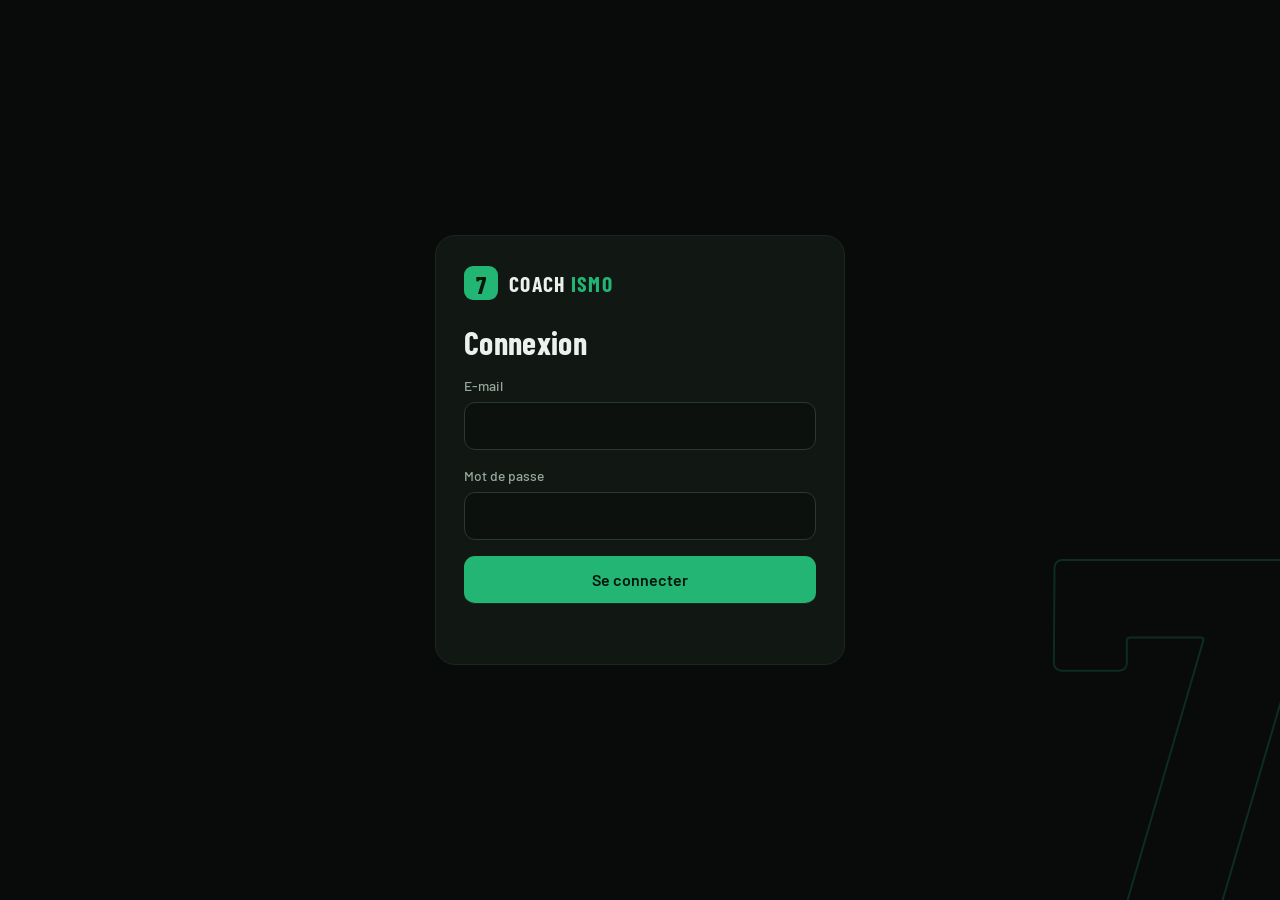
==== index.html @ 7bcb3301 "coach-ismo1C v43" ====
<!doctype html>
<html lang="fr">
<head>
  <meta charset="utf-8">
  <meta name="viewport" content="width=device-width, initial-scale=1, viewport-fit=cover">
  <title>COACH ISMO</title>
  <meta name="theme-color" content="#080b09">
  <link rel="manifest" href="manifest.webmanifest">
  <link rel="icon" href="icon-192.png">
  <link rel="stylesheet" href="style.css">
</head>
<body>
  <section id="login" class="login hidden">
    <div class="login-7" aria-hidden="true">7</div>
    <div class="login-panel">
      <div class="brand"><span class="mark">7</span><span class="word">COACH <b>ISMO</b></span></div>
      <h1>Connexion</h1>
      <form id="loginForm">
        <label for="email">E-mail</label>
        <input id="email" type="email" autocomplete="username" required>
        <label for="password">Mot de passe</label>
        <input id="password" type="password" autocomplete="current-password" required>
        <button type="submit" class="block">Se connecter</button>
        <div id="loginMsg" class="msg" role="alert"></div>
      </form>
    </div>
  </section>

  <div id="shell" class="app hidden">
    <header class="side-top">
      <div class="brand"><span class="mark">7</span><span class="word">COACH <b>ISMO</b></span></div>
      <div class="status">
        <span id="net" class="pill">…</span>
        <span id="syncpill" class="pill" role="button" tabindex="0">…</span>
        <button id="searchbtn" type="button" class="ghost small icononly" aria-label="Rechercher"><span class="ico" data-icon="search"></span></button>
      </div>
    </header>

    <nav id="tabs" class="nav" aria-label="Navigation principale">
      <button type="button" data-tab="accueil" data-view="accueil" class="active"><span class="ico" data-icon="house"></span><span class="lbl">Accueil</span></button>
      <button type="button" data-tab="teams" data-view="home"><span class="ico" data-icon="users"></span><span class="lbl">Équipes</span></button>
      <button type="button" data-tab="cal" data-view="cal"><span class="ico" data-icon="calendar"></span><span class="lbl">Calendrier</span></button>
      <button type="button" data-tab="conflicts" data-view="conflicts"><span class="ico" data-icon="alert"></span><span class="lbl" id="tabconf">Conflits</span></button>
      <button type="button" data-tab="scores" data-view="scores"><span class="ico" data-icon="bolt"></span><span class="lbl">Scores</span></button>
      <button type="button" data-tab="carnet" data-view="carnet"><span class="ico" data-icon="clipboard"></span><span class="lbl">Carnet</span></button>
      <button type="button" data-tab="playbook" data-view="playbook"><span class="ico" data-icon="court"></span><span class="lbl">Playbook</span></button>
      <button type="button" data-tab="formation" data-view="formations"><span class="ico" data-icon="book"></span><span class="lbl">Formation</span></button>
      <button type="button" data-tab="oussou" data-view="oussou"><span class="ico" data-icon="ball"></span><span class="lbl">Oussou Time</span></button>
    </nav>

    <footer class="side-foot">
      <button id="syncbtn" class="ghost small block" type="button"><span class="ico" data-icon="refresh"></span>Synchroniser</button>
      <div class="who"><span class="sub" id="who"></span>
        <button id="logout" class="ghost small icononly" type="button" aria-label="Se déconnecter"><span class="ico" data-icon="logout"></span></button></div>
    </footer>
    <div class="big7" aria-hidden="true">7</div>

    <main class="content"><div id="app"></div></main>
  </div>
  <div id="toast" class="toast hidden" role="status"></div>

<script src="supabase-lib.js"></script>
<script src="config.js"></script>
<script src="icons.js"></script>
<script src="db.js"></script>
<script src="sync.js"></script>
<script src="conflicts.js"></script>
<script src="calendar.js"></script>
<script src="carnet.js"></script>
<script src="oussou.js"></script>
<script src="venues.js"></script>
<script src="stats.js"></script>
<script src="matchs.js"></script>
<script src="terrain.js"></script>
<script src="suivi.js"></script>
<script src="schemas.js"></script>
<script src="logos.js"></script>
<script src="convoc.js"></script>
<script src="playbook.js"></script>
<script src="formation.js"></script>
<script src="routine_u13.js"></script>
<script src="routines.js"></script>
<script src="missions.js"></script>
<script src="boxscore.js"></script>
<script src="standings.js"></script>
<script src="live.js"></script>
<script src="scores.js"></script>
<script src="backup.js"></script>
<script src="claude.js"></script>
<script src="accueil.js"></script>
<script src="importer.js"></script>
<script src="app.js"></script>
<script src="search.js"></script>
</body>
</html>
---- style.css ----
/* COACH ISMO — système visuel
   Noir vestiaire, vert terrain, ambre « chrono de tir ». Chiffres et titres en Barlow Condensed (tableau d'affichage),
   texte en Barlow. Le « 7 » en contour est le seul grand geste graphique. */

@font-face { font-family:"Barlow"; font-weight:400; font-display:swap; src:url(barlow-400.woff2) format("woff2"); }
@font-face { font-family:"Barlow"; font-weight:500; font-display:swap; src:url(barlow-500.woff2) format("woff2"); }
@font-face { font-family:"Barlow"; font-weight:600; font-display:swap; src:url(barlow-600.woff2) format("woff2"); }
@font-face { font-family:"Barlow Condensed"; font-weight:600; font-display:swap; src:url(barlowc-600.woff2) format("woff2"); }
@font-face { font-family:"Barlow Condensed"; font-weight:700; font-display:swap; src:url(barlowc-700.woff2) format("woff2"); }

:root {
  --bg:#080b09; --s0:#0c110e; --s1:#111712; --s2:#18201b; --s3:#1f2923;
  --line:#1c2620; --line2:#2b392f;
  --text:#ecf1ed; --mut:#98a99e; --dim:#64766b;
  --green:#23b574; --green-hi:#3ccf8b; --green-ink:#03160c; --green-soft:rgba(35,181,116,.13);
  --amber:#f2b23a; --amber-soft:rgba(242,178,58,.13); --red:#ef5b50; --red-soft:rgba(239,91,80,.13);
  --ui:"Barlow", system-ui, -apple-system, "Segoe UI", Roboto, sans-serif;
  --num:"Barlow Condensed", "Barlow", system-ui, sans-serif;
  --r-panel:16px; --r-ctl:11px;
  --side:252px;
}
* { box-sizing:border-box; }
html { -webkit-text-size-adjust:100%; }
body { margin:0; background:var(--bg); color:var(--text); font:400 16px/1.45 var(--ui); min-height:100vh; }
.hidden { display:none !important; }
:focus-visible { outline:2px solid var(--green-hi); outline-offset:2px; }
@media (prefers-reduced-motion:reduce){ *{ transition:none !important; animation:none !important; } }

/* ---------- Typographie ---------- */
h1, h2, h3 { font-family:var(--num); font-weight:700; margin:0; letter-spacing:.01em; line-height:1.05; }
h1 { font-size:2.4rem; } h2 { font-size:1.7rem; } h3 { font-size:1.2rem; font-weight:600; color:var(--mut); margin:26px 0 8px; }
h3.tight { margin:0; color:var(--text); }
.sub { color:var(--mut); font-size:.92rem; } .sub.small { font-size:.82rem; }
strong { font-weight:600; }
.num { font-family:var(--num); font-weight:700; font-variant-numeric:tabular-nums; }

/* ---------- Gabarit ---------- */
.app { display:grid; grid-template-columns:var(--side) minmax(0,1fr); grid-template-rows:auto auto 1fr auto; min-height:100vh;
  grid-template-areas:"top main" "nav main" "gap main" "foot main"; }
.side-top { grid-area:top; padding:22px 18px 8px; background:var(--s0); border-right:1px solid var(--line); display:flex; flex-direction:column; gap:14px; }
.nav { grid-area:nav; padding:10px 12px; background:var(--s0); border-right:1px solid var(--line); display:flex; flex-direction:column; gap:2px; }
.side-foot { grid-area:foot; padding:14px 14px 18px; background:var(--s0); border-right:1px solid var(--line); display:flex; flex-direction:column; gap:10px; position:relative; z-index:1; }
.app::before { content:""; grid-area:gap; background:var(--s0); border-right:1px solid var(--line); }
.big7 { position:fixed; left:8px; bottom:96px; width:var(--side); font:700 300px/0.8 var(--num); color:transparent;
  -webkit-text-stroke:2px rgba(35,181,116,.28); pointer-events:none; overflow:hidden; user-select:none; z-index:0; }
.content { grid-area:main; padding:34px clamp(20px,4vw,52px) 64px; min-width:0; }
#app { max-width:980px; margin:0 auto; }

.brand { display:flex; align-items:center; gap:11px; }
.brand .mark { width:34px; height:34px; border-radius:9px; background:var(--green); color:var(--green-ink); display:grid; place-items:center;
  font:700 25px/1 var(--num); padding-top:2px; }
.brand .word { font:700 1.35rem/1 var(--num); letter-spacing:.06em; } .brand .word b { color:var(--green); font-weight:700; }
.status { display:flex; gap:6px; flex-wrap:wrap; }

.nav button { display:flex; justify-content:flex-start; align-items:center; gap:13px; width:100%; height:48px; padding:0 14px; background:transparent; color:var(--mut);
  border:0; border-radius:10px; font:500 1rem var(--ui); cursor:pointer; position:relative; text-align:left; transition:background .15s,color .15s; }
.nav button:hover { background:var(--s2); color:var(--text); }
.nav button.active { background:var(--green-soft); color:var(--green-hi); font-weight:600; }
.nav button.active::before { content:""; position:absolute; left:-12px; top:10px; bottom:10px; width:4px; border-radius:0 4px 4px 0; background:var(--green); }
.ico { display:inline-flex; } .ico .icon { display:block; }
.who { display:flex; align-items:center; justify-content:space-between; gap:8px; } .who .sub { overflow:hidden; text-overflow:ellipsis; white-space:nowrap; }

/* ---------- Composants ---------- */
button { font-family:var(--ui); }
button, .btn { display:inline-flex; align-items:center; justify-content:center; gap:8px; min-height:46px; padding:0 20px; border:0; border-radius:var(--r-ctl);
  background:var(--green); color:var(--green-ink); font-size:1rem; font-weight:600; cursor:pointer; transition:background .15s, transform .05s; }
button:hover { background:var(--green-hi); } button:active { transform:translateY(1px); }
button.ghost { background:transparent; color:var(--text); border:1px solid var(--line2); } button.ghost:hover { background:var(--s2); }
button.small { min-height:40px; padding:0 14px; font-size:.92rem; }
button.block, form > button { width:100%; margin-top:16px; }
button.icononly { padding:0; width:40px; min-height:40px; }
button.danger { color:var(--red); border-color:rgba(239,91,80,.35); } button.danger:hover { background:var(--red-soft); }
.nav button, .btnitem, .chip, .choice { min-height:0; }

label { display:block; font-size:.86rem; font-weight:500; color:var(--mut); margin:16px 0 6px; }
input, select, textarea { width:100%; min-height:48px; padding:11px 14px; font:400 1rem var(--ui); color:var(--text); background:var(--s0);
  border:1px solid var(--line2); border-radius:var(--r-ctl); }
input::placeholder, textarea::placeholder { color:var(--dim); }
input:focus, select:focus, textarea:focus { outline:2px solid var(--green); outline-offset:1px; border-color:transparent; }
select { appearance:none; background-image:linear-gradient(45deg,transparent 50%,var(--mut) 50%),linear-gradient(135deg,var(--mut) 50%,transparent 50%);
  background-position:calc(100% - 20px) 21px, calc(100% - 15px) 21px; background-size:5px 5px; background-repeat:no-repeat; padding-right:38px; }
textarea { resize:vertical; line-height:1.4; }
input[type=date], input[type=time] { color-scheme:dark; }
.two { display:grid; grid-template-columns:1fr 1fr; gap:12px; }
label.inline { display:flex; align-items:center; gap:10px; margin:6px 0 4px; } label.inline input { width:auto; min-height:40px; }

.card { background:var(--s1); border:1px solid var(--line); border-radius:var(--r-panel); padding:22px; }
form.card { max-width:640px; } form.card h2 { margin-bottom:4px; }
.msg { margin-top:14px; font-size:.92rem; min-height:1.2em; } .msg.err { color:var(--red); }
.toast { position:fixed; left:50%; bottom:28px; transform:translateX(-50%); background:var(--s3); border:1px solid var(--green); padding:12px 18px;
  border-radius:12px; max-width:90vw; z-index:50; box-shadow:0 10px 30px rgba(0,0,0,.5); }

.pill { display:inline-flex; align-items:center; font-size:.76rem; font-weight:600; padding:3px 10px; border-radius:99px; color:var(--mut);
  border:1px solid var(--line2); white-space:nowrap; }
.pill.ok { color:var(--green-hi); background:var(--green-soft); border-color:transparent; }
.pill.warn { color:var(--amber); background:var(--amber-soft); border-color:transparent; }
.pill.bad { color:var(--red); background:var(--red-soft); border-color:transparent; }
.chips { display:flex; flex-wrap:wrap; gap:6px; margin-top:6px; } .chips.filter { margin:12px 0 18px; }
.chip { padding:8px 15px; font-size:.88rem; font-weight:500; background:transparent; color:var(--mut); border:1px solid var(--line2); border-radius:99px; cursor:pointer; }
.chip:hover { background:var(--s2); color:var(--text); }
.chip.on { background:var(--green); color:var(--green-ink); border-color:var(--green); font-weight:600; }

/* En-tête de page */
.row { display:flex; justify-content:space-between; align-items:center; gap:14px; flex-wrap:wrap; margin-bottom:14px; }
.row h2 { font-size:2.1rem; }
.btns { display:flex; gap:8px; align-items:center; } .btns.wrap { flex-wrap:wrap; margin:12px 0; }
.back { margin-bottom:14px; padding:0 12px 0 8px; }

/* Listes en lignes fines (pas une carte par élément) */
.item { display:flex; justify-content:space-between; align-items:center; gap:14px; padding:15px 6px; border-bottom:1px solid var(--line); }
button.btnitem { width:100%; text-align:left; background:transparent; color:var(--text); font-weight:400; border-radius:0; justify-content:space-between; }
button.btnitem:hover { background:var(--s1); } .item strong { font-size:1.05rem; } .item .sub { margin-top:2px; }
.item .sub { font-size:.88rem; }
button.ev { align-items:flex-start; justify-content:flex-start; gap:18px; padding:16px 8px; }
.evtime { font:700 1.9rem/1 var(--num); color:var(--green-hi); min-width:3.3ch; font-variant-numeric:tabular-nums; padding-top:2px; }
.evmain { flex:1; } .cancelled { opacity:.5; } .cancelled strong { text-decoration:line-through; }
.weeknav { display:flex; align-items:center; gap:8px; margin:6px 0 10px; flex-wrap:wrap; }
.weeklabel { flex:1; text-align:center; font:700 1.35rem var(--num); min-width:170px; }
.facts { display:grid; grid-template-columns:repeat(auto-fit,minmax(170px,1fr)); gap:16px; margin:14px 0; }
.fact { display:flex; flex-direction:column; gap:2px; } .fact strong { font:600 1.25rem var(--num); }
.big { font:600 1.4rem var(--num); margin:8px 0 12px; color:var(--text); }

/* Décisions de conflit */
.choices { display:flex; gap:8px; flex-wrap:wrap; margin:12px 0 0; }
button.choice { flex:1; min-width:150px; min-height:48px; background:transparent; color:var(--text); border:1px solid var(--line2); font-weight:500; }
button.choice:hover { background:var(--s2); }
button.choice.on.present { background:var(--green); color:var(--green-ink); border-color:var(--green); font-weight:600; }
button.choice.on.delegue { background:var(--s3); color:var(--text); border-color:var(--dim); font-weight:600; }
button.choice.on.autre { background:var(--amber-soft); color:var(--amber); border-color:var(--amber); font-weight:600; }
.hint { font-weight:400; font-size:.75rem; opacity:.75; margin-left:4px; }
.solution { margin-top:10px; } .saved { color:var(--green-hi); }
.group { margin:16px 0; } .group.todo { border-color:rgba(242,178,58,.55); } .group.blocked { border-color:rgba(239,91,80,.6); }
.cevent { border-top:1px solid var(--line); padding-top:14px; margin-top:14px; }
.tl { display:flex; align-items:center; gap:12px; margin:7px 0; } .tllabel { width:38%; font-size:.82rem; overflow:hidden; text-overflow:ellipsis; white-space:nowrap; }
.tllabel strong { font:700 1rem var(--num); margin-right:4px; }
.track { position:relative; flex:1; height:16px; background:var(--s0); border-radius:6px; }
.travel { position:absolute; top:6px; height:4px; background:var(--s3); border-radius:2px; }
.bar { position:absolute; top:0; height:16px; border-radius:5px; background:var(--amber); }
.bar.present { background:var(--green); } .bar.autre { background:#d97706; }
.bar.delegue { background:repeating-linear-gradient(45deg,#4a5a50,#4a5a50 4px,#36443b 4px,#36443b 8px); }

/* États vides */
.empty { text-align:center; padding:46px 20px; border:1px dashed var(--line2); border-radius:var(--r-panel); color:var(--mut); }
.empty .icon { color:var(--green); margin-bottom:8px; } .empty strong { display:block; font:700 1.3rem var(--num); color:var(--text); margin-bottom:4px; }
.empty p { margin:0 auto 16px; max-width:38ch; } .empty button { margin-top:4px; }

/* Carnet */
.date-tile { width:56px; flex:none; text-align:center; background:var(--s1); border:1px solid var(--line); border-radius:12px; padding:7px 0 6px; }
.date-tile .d { display:block; font:700 1.7rem/1 var(--num); } .date-tile .m { display:block; font-size:.74rem; color:var(--mut); margin-top:2px; }
.blocks { margin:6px 0 4px; } .block { display:flex; gap:14px; padding:14px 4px; border-bottom:1px solid var(--line); align-items:flex-start; }
.block .at { font:700 1.2rem var(--num); color:var(--green-hi); min-width:3.6ch; padding-top:1px; font-variant-numeric:tabular-nums; }
.block .body { flex:1; min-width:0; } .block .body p { margin:4px 0 0; color:var(--mut); font-size:.92rem; white-space:pre-wrap; }
.block .dur { font:600 1rem var(--num); color:var(--mut); white-space:nowrap; }
.block .acts { display:flex; gap:4px; min-width:152px; justify-content:flex-end; } .block .acts button { width:36px; min-height:36px; padding:0; }
.meter { height:8px; background:var(--s2); border-radius:99px; overflow:hidden; margin:8px 0 2px; } .meter i { display:block; height:100%; background:var(--green); border-radius:99px; }
.meter.over i { background:var(--amber); }
.quick { display:flex; flex-wrap:wrap; gap:6px; margin:8px 0 2px; }
.bilan label { color:var(--text); font-weight:600; } .bilan > button { margin-top:18px; }
.side-foot .block { margin:0; }

/* ---------- Connexion ---------- */
.login { min-height:100vh; display:grid; place-items:center; padding:24px; position:relative; overflow:hidden; }
.login-7 { position:absolute; right:-2vw; bottom:-12vh; font:700 min(78vh,640px)/0.8 var(--num); color:transparent; -webkit-text-stroke:2px rgba(35,181,116,.2); pointer-events:none; user-select:none; }
.login-panel { position:relative; width:100%; max-width:410px; background:var(--s1); border:1px solid var(--line); border-radius:20px; padding:30px 28px 28px; }
.login-panel h1 { font-size:2rem; margin:26px 0 2px; }

/* ---------- Téléphone et petite tablette ---------- */
@media (max-width: 900px) {
  .app { grid-template-columns:minmax(0,1fr); grid-template-rows:auto 1fr auto; grid-template-areas:"top" "main" "foot"; padding-bottom:calc(68px + env(safe-area-inset-bottom)); }
  .app::before, .big7 { display:none; }
  .side-top { flex-direction:row; align-items:center; justify-content:space-between; padding:12px 16px; border-right:0; border-bottom:1px solid var(--line); position:sticky; top:0; z-index:20; }
  .side-foot { border-right:0; border-top:1px solid var(--line); flex-direction:row; align-items:center; justify-content:space-between; padding:12px 16px; }
  .side-foot .block { width:auto; margin:0; }
  .nav { position:fixed; left:0; right:0; bottom:0; z-index:30; flex-direction:row; padding:6px 8px calc(6px + env(safe-area-inset-bottom)); border-right:0; border-top:1px solid var(--line); gap:4px; }
  .nav button { flex:1; flex-direction:column; gap:3px; height:54px; padding:6px 2px; justify-content:center; font-size:.74rem; text-align:center; }
  .nav button.active::before { left:30%; right:30%; top:0; bottom:auto; width:auto; height:3px; border-radius:0 0 4px 4px; }
  .content { padding:20px 16px 36px; } h1 { font-size:2rem; } .row h2 { font-size:1.8rem; }
  .two { grid-template-columns:1fr 1fr; } .tllabel { width:34%; }
  .chips.filter { flex-wrap:nowrap; overflow-x:auto; margin-left:-16px; margin-right:-16px; padding:0 16px 4px; scrollbar-width:none; } .chips.filter::-webkit-scrollbar { display:none; } .chips.filter .chip { flex:none; }
  .block { flex-wrap:wrap; } .block .acts { min-width:0; width:100%; justify-content:flex-start; }
  .evtime { font-size:1.6rem; } button.choice { min-width:100%; }
}

/* ---- Carnet v2 : types de bloc, présences, groupes ---- */
.btitle { display:flex; align-items:center; gap:10px; flex-wrap:wrap; }
.kind { font-size:.72rem; font-weight:600; padding:3px 9px; border-radius:6px; background:var(--s2); color:var(--mut); border:1px solid var(--line2); white-space:nowrap; }
.kind.k-physique { color:var(--amber); background:var(--amber-soft); border-color:transparent; }
.kind.k-echauffement { color:#7cc4ff; background:rgba(124,196,255,.12); border-color:transparent; }
.kind.k-exercice { color:var(--green-hi); background:var(--green-soft); border-color:transparent; }
.kind.k-jeu { color:#e9a0ff; background:rgba(233,160,255,.12); border-color:transparent; }
.block .body p b { color:var(--text); font-weight:600; } .block .body p.sys { color:var(--green-hi); }
.block .dur.none { color:var(--line2); font-weight:500; }
.row.tight { margin-bottom:10px; }
.check { display:flex; align-items:center; gap:10px; margin:12px 0; color:var(--mut); cursor:pointer; } .check input { width:22px; height:22px; flex:none; accent-color:var(--green); }
.att { display:flex; flex-direction:column; }
.att-row { display:grid; grid-template-columns:minmax(0,1fr) auto 124px; gap:12px; align-items:center; padding:10px 0; border-bottom:1px solid var(--line); }
.att-row:last-child { border-bottom:0; }
.att-name { display:flex; align-items:center; gap:12px; min-width:0; font-weight:500; } .att-name span:last-child { overflow:hidden; text-overflow:ellipsis; white-space:nowrap; }
.att-name .num { font:700 1.05rem var(--num); color:var(--green-hi); min-width:2.2ch; text-align:right; font-variant-numeric:tabular-nums; }
.seg { display:inline-flex; border:1px solid var(--line2); border-radius:10px; overflow:hidden; }
.segb { min-height:40px; padding:0 14px; background:transparent; color:var(--mut); border:0; border-radius:0; font-size:.88rem; font-weight:500; cursor:pointer; }
.segb + .segb { border-left:1px solid var(--line2); }
.segb.on { background:var(--green); color:var(--green-ink); font-weight:600; }
.segb.absent.on { background:var(--s3, #2a332d); color:var(--text); } .segb.blesse.on { background:var(--amber); color:#1a1200; }
.seg.grp .segb { padding:0; width:40px; } .seg.ph { border:0; }
@media (max-width:720px) {
  .att-row { grid-template-columns:1fr auto; grid-template-areas:"n s" "g g"; row-gap:8px; }
  .att-name { grid-area:n; } .att-row > .seg:not(.grp) { grid-area:s; } .att-row > .seg.grp { grid-area:g; justify-self:end; } .att-row { padding:8px 0; }
  .seg.ph { display:none; } .segb { padding:0 10px; font-size:.82rem; }
}

/* ---- Oussou Time ---- */
.notebody { white-space:pre-wrap; line-height:1.6; font-size:1rem; overflow-wrap:anywhere; }

/* ---- Équipes de la séance ---- */
.groups { display:grid; grid-template-columns:repeat(auto-fit,minmax(160px,1fr)); gap:12px; margin-top:12px; }
.gcol { background:var(--s2); border:1px solid var(--line); border-radius:12px; padding:12px 14px; }
.gcol.dim { background:transparent; border-style:dashed; color:var(--mut); }
.gtitle { display:flex; justify-content:space-between; align-items:center; font:700 1.05rem var(--num); color:var(--green-hi); margin-bottom:6px; }
.gtitle span { font:600 .85rem var(--num); color:var(--mut); }
.gname { padding:3px 0; font-weight:500; }

/* ---- Matchs : feuille de match, direct, temps de jeu ---- */
.att-row.sheet { grid-template-columns:minmax(0,1fr) auto; }
.chrono { display:flex; align-items:center; justify-content:space-between; gap:16px; flex-wrap:wrap; }
.qname { font:700 1.5rem var(--num); color:var(--green-hi); }
.chronov { font:700 2.6rem var(--num); font-variant-numeric:tabular-nums; letter-spacing:.02em; }
.pgrid { display:grid; grid-template-columns:repeat(auto-fill,minmax(150px,1fr)); gap:10px; }
.pcard { position:relative; display:flex; flex-direction:column; align-items:flex-start; gap:2px; min-height:78px; padding:10px 12px; text-align:left;
  background:var(--s2); color:var(--text); border:1px solid var(--line2); border-radius:12px; cursor:pointer; }
.pcard.court { border-color:var(--green); background:var(--green-soft); }
.pcard.sel { outline:3px solid var(--amber); outline-offset:1px; background:var(--amber-soft); }
.pnum { font:700 1.3rem var(--num); color:var(--green-hi); } .pn { font-weight:600; font-size:1rem; }
.pt { font:600 .85rem var(--num); color:var(--mut); font-variant-numeric:tabular-nums; }
.subbar { position:sticky; bottom:0; display:flex; gap:10px; flex-wrap:wrap; align-items:center; padding:12px 0; background:linear-gradient(transparent, var(--bg) 30%); }
.bigbtn { min-height:56px; font-size:1.05rem; padding:0 22px; }
.ptable { overflow-x:auto; }
.prow { display:grid; grid-template-columns:minmax(120px,1.6fr) repeat(8, minmax(52px,.6fr)); gap:8px; align-items:center; padding:9px 4px; border-bottom:1px solid var(--line); font-variant-numeric:tabular-nums; }
.prow.head { color:var(--mut); font-size:.82rem; font-weight:600; }
.prow .r { text-align:right; } .prow .strong { font-weight:700; color:var(--green-hi); } .prow .pp { color:var(--mut); }
.pstint { border-top:1px solid var(--line); } .pshead { display:flex; justify-content:space-between; width:100%; gap:12px; padding:12px 4px; background:transparent; border:0; color:var(--text); cursor:pointer; min-height:48px; }
.psbody { padding:0 4px 12px; }
.stintrow { display:flex; align-items:center; gap:8px; flex-wrap:wrap; margin:6px 0; } .stintrow input { width:84px; } .stintrow select { width:auto; min-width:120px; }
.matchcard { border-color:var(--line2); }

.psl { min-width:130px; color:var(--mut); font-size:.9rem; } .pscores { margin-bottom:12px; }

/* ---- Suivi individuel ---- */
.obsrow { padding:10px 0; border-bottom:1px solid var(--line); } .obsrow:last-child { border-bottom:0; }
.obstop { display:flex; justify-content:space-between; align-items:center; gap:12px; }
.obsbtns { display:flex; gap:8px; }
.tonebtn { width:52px; min-height:44px; padding:0; font:700 1.4rem var(--num); background:transparent; border:1px solid var(--line2); color:var(--mut); border-radius:11px; cursor:pointer; }
.tonebtn.plus.on { background:var(--green); color:var(--green-ink); border-color:var(--green); } .tonebtn.moins.on { background:var(--red); color:#1a0503; border-color:var(--red); }
.tonebtn.plus:hover { color:var(--green-hi); } .tonebtn.moins:hover { color:var(--red); }
.obsline { display:flex; align-items:center; gap:10px; margin:6px 0 0 46px; font-size:.95rem; } .obsline span:nth-child(2) { flex:1; min-width:0; overflow-wrap:anywhere; }
.obsedit { display:flex; gap:8px; margin:8px 0 0 46px; align-items:center; } .obsin { flex:1; min-width:0; }
.card.inner { background:var(--s2); margin:10px 0; padding:16px; }
.goalcycle { margin-bottom:14px; } .strong { font-weight:600; color:var(--text); }
.goal { display:flex; align-items:center; gap:10px; padding:6px 0; } .goal .gb { flex:1; min-width:0; overflow-wrap:anywhere; } .goal .gb.done { color:var(--mut); }
.pbtn { cursor:pointer; min-height:34px; border:0; }
.goaladd { display:grid; grid-template-columns:minmax(160px,1fr) minmax(200px,2fr) auto; gap:8px; align-items:center; margin-top:10px; }
.obsitem { align-items:flex-start; }
.pdfopts { display:flex; flex-wrap:wrap; gap:6px 24px; margin-bottom:6px; }
.paper { background:#fff; color:#15201a; border-radius:12px; padding:40px 44px; max-width:760px; margin:16px 0; font-size:1.02rem; line-height:1.55; }
.phead { display:flex; align-items:center; gap:18px; border-bottom:3px solid #23b574; padding-bottom:16px; margin-bottom:18px; }
.pmark { width:52px; height:52px; border-radius:12px; background:#23b574; color:#03160c; font:700 2rem var(--num); display:flex; align-items:center; justify-content:center; flex:none; }
.paper h1 { font:700 2rem var(--num); margin:0; color:#0c1a12; } .paper h3 { font:700 1.1rem var(--num); color:#157a4e; margin:0 0 4px; letter-spacing:.02em; }
.psub { color:#5b6b61; font-size:.95rem; } .psec { margin:16px 0; } .ptext { margin:0; white-space:pre-wrap; }
.pcycle { font-weight:600; margin-top:8px; } .paper ul { margin:4px 0 8px 20px; padding:0; } .paper li.ok { color:#157a4e; }
.pfoot { margin-top:28px; padding-top:10px; border-top:1px solid #d8e2dc; color:#8a9a90; font-size:.82rem; }
@media (max-width:720px) { .goaladd { grid-template-columns:1fr; } .obsline, .obsedit { margin-left:0; } .paper { padding:24px 20px; } }
@media print {
  html, body { background:#fff !important; }
  #shell > *:not(.content), .noprint, .big7, #toast { display:none !important; }
  #shell, .app { display:block !important; } .content { padding:0 !important; margin:0 !important; background:#fff !important; }
  .paper { border-radius:0; padding:0; margin:0; max-width:none; }
  @page { margin:18mm; }
}
.pmark, .phead, .paper * { -webkit-print-color-adjust:exact; print-color-adjust:exact; }

/* ---- Playbook ---- */
.pbtext { line-height:1.6; } .xlink { color:var(--green-hi); text-decoration:underline; text-underline-offset:3px; overflow-wrap:anywhere; }

/* ---- Schémas du playbook ---- */
.diagwrap { margin:10px 0; } .dsvg { display:block; width:100%; height:auto; border-radius:12px; }
.dsvg.edit { max-width:780px; touch-action:none; user-select:none; -webkit-user-select:none; cursor:crosshair; box-shadow:0 0 0 1px var(--line2); }
.dtools { display:flex; flex-wrap:wrap; gap:8px; margin:12px 0 4px; } .dtool { min-height:44px; }
.dhint { margin:4px 0 0; min-height:1.4em; }
.thumbs { display:grid; grid-template-columns:repeat(auto-fill,minmax(250px,1fr)); gap:14px; margin-top:12px; }
.thumb { display:flex; flex-direction:column; gap:6px; align-items:flex-start; text-align:left; padding:10px; background:var(--s2); border:1px solid var(--line2); border-radius:14px; color:var(--text); cursor:pointer; }
.thumb:hover { border-color:var(--green); } .thumb .dsvg { border-radius:8px; }

/* ---- Convocation ---- */
.convwrap { margin:14px 0; } .convsvg { display:block; width:100%; max-width:600px; height:auto; border:1px solid var(--line2); border-radius:6px; background:#fff; }
.boxfix { display:grid; grid-template-columns:repeat(auto-fill,minmax(210px,1fr)); gap:8px 16px; margin-top:8px; }

/* ---- Logos ---- */
.tlogo { width:64px; height:64px; object-fit:contain; flex:none; } .tlogo.sm { width:44px; height:44px; margin-right:12px; }
.teamhead { display:flex; align-items:center; gap:16px; margin-bottom:4px; } .teamhead h2 { margin:0; }
.logoopts { display:grid; grid-template-columns:repeat(auto-fill,minmax(160px,1fr)); gap:12px; margin:14px 0; }
.logoopt { display:flex; flex-direction:column; align-items:center; gap:8px; padding:14px 10px; background:var(--s2); color:var(--text); border:2px solid var(--line2); border-radius:14px; cursor:pointer; text-align:center; font-size:.92rem; }
.logoopt.on { border-color:var(--green); background:var(--green-soft); }
.logoprev { width:84px; height:84px; object-fit:contain; display:flex; align-items:center; justify-content:center; font:700 2rem var(--num); color:var(--mut); border:1px dashed var(--line2); border-radius:12px; }
.logoprev:is(img) { border:0; }
.oppbox { display:flex; gap:16px; align-items:center; } .oppbox > div { flex:1; min-width:0; }

/* ---- Accueil ---- */
.greet h1 { margin:0 0 2px; } .greet .sub { margin:0 0 18px; }
.hero { border-color:var(--green); background:linear-gradient(180deg, rgba(35,181,116,.10), var(--s1) 70%); margin-bottom:8px; }
.herotitle { font:700 2.3rem/1.05 var(--num); margin:10px 0 6px; }
.hero .chips { margin:12px 0 16px; }
.tiles { display:grid; grid-template-columns:repeat(auto-fit, minmax(170px, 1fr)); gap:12px; }
.tile { display:flex; flex-direction:column; align-items:flex-start; gap:6px; text-align:left; background:var(--s1); border:1px solid var(--line2); border-radius:var(--r-panel); padding:18px; min-height:112px; color:var(--text); cursor:pointer; }
.tile .icon { color:var(--green-hi); } .tile strong { font-size:1.05rem; } .tile:hover { border-color:var(--green); }
.agday + .agday { margin-top:10px; } .aglbl { font:700 1rem var(--num); color:var(--green-hi); padding:2px 6px 0; }
button.card.btnitem { width:100%; text-align:left; margin-bottom:10px; }

/* ---- Photo des joueurs ---- */
.avatar { width:48px; height:48px; border-radius:50%; object-fit:cover; flex:none; background:var(--s2); border:1px solid var(--line2); margin-right:12px; }
.avatar.ph { display:inline-flex; align-items:center; justify-content:center; font:700 1.05rem var(--num); color:var(--green-hi); }
.avatar.sm { width:44px; height:44px; } .avatar.lg { width:96px; height:96px; margin-right:0; font-size:1.8rem; }
.playerhead { display:flex; align-items:center; gap:16px; margin:6px 0 10px; }
.pphoto { width:84px; height:84px; border-radius:14px; object-fit:cover; flex:none; border:2px solid #23b574; }

/* ---- Écran terrain (match en direct) ---- */
.tr-wrap { display:grid; gap:12px; }
.tr-top { display:flex; align-items:center; justify-content:space-between; gap:18px; flex-wrap:wrap; padding:14px 18px; }
.tr-score { display:flex; align-items:center; gap:18px; } .tr-t { text-align:center; min-width:90px; } .tr-t small { display:block; color:var(--mut); font-weight:600; }
.tr-t b { font:700 3.1rem/1 var(--num); } .tr-t b.us { color:var(--green-hi); } .tr-dash { color:var(--line2); font:700 2rem var(--num); }
.tr-mid { text-align:center; display:flex; flex-direction:column; } .tr-clock { font:700 2.4rem/1 var(--num); color:var(--green-hi); } .tr-clock.off { color:var(--mut); }
.tr-btns { display:flex; gap:8px; flex-wrap:wrap; align-items:center; }
.tr-main { display:grid; grid-template-columns:1fr 250px; gap:12px; align-items:start; }
.tr-court { position:relative; container-type:inline-size; aspect-ratio:930/560; border-radius:18px; overflow:hidden; border:1px solid var(--line2); background:#060d08; }
.tr-svg { position:absolute; inset:0; width:100%; height:100%; }
.tok { position:absolute; transform:translate(-50%,-34%); width:9.6cqw; min-width:68px; padding:0; border:0; background:none; text-align:center; color:var(--text); cursor:pointer; }
.tok i { display:flex; align-items:center; justify-content:center; width:6.4cqw; height:6.4cqw; min-width:50px; min-height:50px; margin:0 auto; border-radius:50%; background:#0d1a12; border:3px solid #3ccf8b; font:700 max(22px,2.9cqw) var(--num); font-style:normal; box-shadow:0 0 14px rgba(60,207,139,.55); }
.tok b { display:block; font:600 max(13px,1.5cqw) var(--body); margin-top:3px; text-shadow:0 1px 3px #000; } .tok em { display:block; font:700 max(12px,1.4cqw) var(--num); font-style:normal; color:#3ccf8b; text-shadow:0 1px 3px #000; }
.tok.sel i { background:#23b574; color:#03160c; border-color:#fff; box-shadow:0 0 0 5px rgba(255,255,255,.2),0 0 24px #3ccf8b; }
.tok.warn i { border-color:var(--amber); } .tok.out i { border-color:var(--red); background:#2a1513; } .tok.target i { border-style:dashed; }
.tr-hint { position:absolute; left:3%; bottom:3%; background:rgba(8,11,9,.9); border:1px solid var(--amber); color:var(--amber); border-radius:10px; padding:6px 10px; font-size:.9rem; }
.tr-bench { background:var(--s0); border:1px solid var(--line); border-radius:18px; padding:12px; display:flex; flex-direction:column; gap:8px; }
.tr-bench h4 { margin:2px 4px 2px; font:700 1.1rem var(--num); letter-spacing:.06em; color:var(--mut); } .tr-help { margin:4px 2px 0; font-size:.85rem; }
.tb { display:flex; align-items:center; gap:10px; width:100%; padding:8px; text-align:left; border-radius:12px; border:1px solid var(--line); background:var(--s1); color:var(--text); cursor:pointer; }
.tb i { display:flex; align-items:center; justify-content:center; flex:none; width:40px; height:40px; border-radius:50%; border:2px solid var(--line2); font:700 1.15rem var(--num); font-style:normal; }
.tb div { flex:1; min-width:0; line-height:1.15; } .tb small { display:block; color:var(--mut); font-size:.8rem; } .tb em { font:700 .95rem var(--num); font-style:normal; color:var(--green-hi); }
.tb.up { border-color:var(--amber); background:var(--amber-soft); } .tb.up i { border-color:var(--amber); } .tb.target { border-style:dashed; }
.tr-act { position:sticky; bottom:12px; z-index:5; display:flex; align-items:stretch; gap:8px; padding:10px 12px; background:var(--s0); border:1px solid var(--green); border-radius:18px; box-shadow:0 8px 24px rgba(0,0,0,.5); }
.tr-act.idle { border-color:var(--line2); } .tr-who { width:190px; flex:none; display:flex; flex-direction:column; justify-content:center; line-height:1.15; } .tr-who b { font:700 1.35rem var(--num); } .tr-who small { color:var(--mut); font-size:.82rem; margin-top:3px; }
.tk { flex:1; min-width:0; min-height:66px; border-radius:13px; border:1px solid var(--line2); background:var(--s2); color:var(--text); font:700 1.2rem var(--num); display:flex; flex-direction:column; align-items:center; justify-content:center; cursor:pointer; padding:4px; }
.tk small { font:600 .72rem var(--body); color:var(--mut); } .tk.ok { background:#14382a; border-color:var(--green); color:var(--green-hi); } .tk.no { background:#2a1513; border-color:#7a2f29; color:#ef7c72; } .tk.fl { background:#2b2410; border-color:#7a5f1c; color:var(--amber); }
.tk:disabled { opacity:.38; cursor:default; }
.tr-foot { display:flex; gap:8px; flex-wrap:wrap; }
@media (max-width:900px) { .tr-main { grid-template-columns:1fr; } .tr-bench { flex-direction:row; flex-wrap:wrap; } .tr-bench h4, .tr-help { width:100%; } .tb { width:auto; min-width:150px; flex:1 1 150px; }
  .tr-act { bottom:calc(74px + env(safe-area-inset-bottom)); flex-wrap:wrap; } .tr-who { width:100%; flex-direction:row; align-items:baseline; gap:12px; } .tk { flex:1 1 22%; min-height:58px; } }
/* ---- Statistiques ---- */
.tbl { overflow-x:auto; margin-top:10px; } table.stats { width:100%; border-collapse:collapse; font-size:.95rem; } table.stats th { text-align:left; font:600 .8rem var(--body); color:var(--mut); padding:6px 8px; border-bottom:1px solid var(--line2); white-space:nowrap; }
table.stats td { padding:9px 8px; border-bottom:1px solid var(--line); white-space:nowrap; } table.stats .r { text-align:right; } table.stats .strong { font-weight:700; color:var(--green-hi); } table.stats .bad { color:var(--red); font-weight:700; }
table.stats tbody tr.click { cursor:pointer; } table.stats tbody tr.click:hover { background:var(--s2); } table.stats tfoot td { font-weight:700; border-top:1px solid var(--line2); border-bottom:0; }
.kpis { display:grid; grid-template-columns:repeat(auto-fit,minmax(104px,1fr)); gap:10px; margin-bottom:14px; } .kpi { background:var(--s2); border:1px solid var(--line); border-radius:12px; padding:10px 12px; }
.kpi b { display:block; font:700 1.6rem/1.1 var(--num); color:var(--green-hi); } .kpi span { color:var(--mut); font-size:.8rem; }
.chartbox { margin:6px 0 10px; } .statchart { width:100%; height:auto; max-height:230px; }
.ptable { width:100%; border-collapse:collapse; font-size:.9rem; margin-top:6px; } .ptable th, .ptable td { padding:5px 6px; border-bottom:1px solid #d7ddd8; text-align:left; } .ptable th { font-size:.78rem; color:#4d5a52; }
button.tok { display:block; flex-direction:column; height:auto; min-height:0; width:9.6cqw; background:none; border:0; box-shadow:none; }
button.tok:hover { background:none; }
.tok i, .tok b, .tok em { width:auto; }
.tok i { width:6.4cqw; }

.tr-keys { flex:1; min-width:0; display:grid; grid-template-columns:repeat(14,1fr); gap:8px; }
.tr-keys .tk.r1 { grid-column:span 2; } .tr-keys .tk.r2 { grid-column:span 7; min-height:46px; flex-direction:row; gap:8px; font-size:1.1rem; }
.tk.rb { background:#10263a; border-color:#2f6f9f; color:#7cc4f5; } .tk.to { background:#2a1d33; border-color:#7a4a92; color:#d6a0ef; }
@media (max-width:900px) { .tr-keys { flex:1 1 100%; } .tr-keys .tk.r1 { grid-column:span 3; } .tr-keys .tk.r1:nth-child(7) { grid-column:span 5; } .tr-keys .tk.r2 { grid-column:span 7; } }
/* ---- Routines d'avant-match ---- */
.chklist { display:grid; gap:8px; margin-top:8px; }
.chk { display:flex; align-items:center; gap:12px; width:100%; text-align:left; min-height:54px; padding:10px 14px; border-radius:12px; border:1px solid var(--line2); background:var(--s1); color:var(--text); font-size:1.05rem; cursor:pointer; }
.chk i { flex:none; display:flex; align-items:center; justify-content:center; width:28px; height:28px; border-radius:8px; border:2px solid var(--line2); }
.chk.on { background:var(--green-soft); border-color:var(--green); color:var(--mut); } .chk.on i { background:var(--green); border-color:var(--green); color:#03160c; } .chk.on span { text-decoration:line-through; }
.chk span a { color:var(--green-hi); }
.grid2 { display:grid; grid-template-columns:2fr 1fr; gap:12px; } @media (max-width:600px) { .grid2 { grid-template-columns:1fr; } }
.chk { justify-content:flex-start; text-align:left; } .chk span { flex:1; } .chk small { display:block; color:var(--mut); font-size:.85rem; } .chklist.solo { margin:0; } .chklist.solo .chk { min-height:64px; font-weight:600; }
.chk span .xn { display:block; } .chk span .xd { display:block; color:var(--mut); font-weight:400; font-size:.92rem; margin-top:2px; line-height:1.35; } .chk.on span .xd { color:var(--mut); }
.chk:hover, .chk:active { background:var(--s2); color:var(--text); } .chk.on:hover { background:var(--green-soft); }
/* ---- Missions ---- */
.msn { display:grid; gap:8px; padding:10px 0; border-top:1px solid var(--line); } .msn:first-child { border-top:0; padding-top:0; }
.msn input, .msn textarea { width:100%; } .grid2e { display:grid; grid-template-columns:1fr 1fr; gap:8px; } @media (max-width:600px) { .grid2e { grid-template-columns:1fr; } }
.segb.rs-reussie.on { background:var(--green); color:#03160c; border-color:var(--green); } .segb.rs-partielle.on { background:var(--amber); color:#241800; border-color:var(--amber); } .segb.rs-non.on { background:#b8433b; color:#fff; border-color:#b8433b; }
.pill.rs-reussie { color:var(--green-hi); border-color:var(--green); } .pill.rs-partielle { color:var(--amber); border-color:var(--amber); } .pill.rs-non { color:#ef7c72; border-color:#7a2f29; }
.pick { border-color:var(--green); } .bkrow { display:flex; align-items:flex-start; gap:8px; padding:10px 0; border-top:1px solid var(--line); } .bkrow:first-of-type { border-top:0; }

/* ---- Routines : textes et schémas ---- */
.rblock { padding:0; } .rblock > summary { list-style:none; cursor:pointer; display:flex; align-items:center; justify-content:space-between; gap:10px; padding:16px 18px; font-size:1.05rem; } .rblock > summary::-webkit-details-marker { display:none; }
.rblock > summary::after { content:"+"; font:700 1.4rem var(--num); color:var(--green-hi); margin-left:auto; padding-left:10px; } .rblock[open] > summary::after { content:"–"; }
.rblock > :not(summary) { margin-left:18px; margin-right:18px; } .rblock > :last-child { margin-bottom:18px; }
.rbody .rh { margin:16px 0 6px; font:700 1.05rem var(--num); color:var(--green-hi); } .rl { margin:6px 0; padding-left:22px; display:grid; gap:6px; line-height:1.45; } .rp { margin:8px 0; line-height:1.5; }
.rfig { margin:16px 0 0; } .rfig .dsvg { max-width:560px; } .rfig figcaption { display:grid; gap:2px; margin-top:6px; color:var(--mut); font-size:.92rem; } .rfig figcaption strong { color:var(--text); }

/* v33 : navigation, annulation, mise à jour, recherche */
#backbar { position:sticky; top:0; z-index:15; padding:8px 0 6px; background:linear-gradient(var(--bg,#080b09) 70%, transparent); }
#backbar .back { display:inline-flex; align-items:center; gap:4px; }
.toast { display:flex; align-items:center; gap:14px; }
.toastbtn { background:transparent; border:0; color:var(--green-hi); font-weight:700; padding:6px 4px; min-height:0; cursor:pointer; }
#updbar { position:fixed; left:50%; transform:translateX(-50%); bottom:84px; z-index:60; display:flex; align-items:center; gap:10px; flex-wrap:wrap; justify-content:center; background:var(--s3); border:1px solid var(--green); border-radius:12px; padding:10px 14px; max-width:92vw; box-shadow:0 10px 30px rgba(0,0,0,.5); }
@media (min-width:901px) { #updbar { bottom:28px; } }
#syncpill { cursor:pointer; }
#searchbtn { padding:6px 8px; }
#searchbox { position:fixed; inset:0; z-index:80; background:rgba(0,0,0,.6); display:flex; justify-content:center; align-items:flex-start; padding:7vh 12px 12px; }
.srpanel { width:min(640px,100%); max-height:80vh; background:var(--s1); border:1px solid var(--line2); border-radius:16px; padding:14px; display:flex; flex-direction:column; gap:10px; overflow:hidden; }
.srtop { display:flex; gap:8px; } .srtop input { flex:1; }
.srlist { overflow-y:auto; display:flex; flex-direction:column; gap:2px; }
.srg { font-size:.78rem; color:var(--mut); font-weight:600; padding:10px 4px 2px; }
.acc2 { display:block; }
@media (min-width:1100px) { .acc2 { display:grid; grid-template-columns:minmax(0,3fr) minmax(280px,2fr); gap:22px; align-items:start; } .accR .tiles { grid-template-columns:1fr 1fr; } }
.accL > .card.hero { margin-top:0; }
#syncbtn { display:flex; align-items:center; justify-content:center; gap:8px; }
.bx input.bxn { width:54px; text-align:center; padding:8px 4px; } .bx input.bxm { width:70px; text-align:center; padding:8px 4px; } .bx td, .bx th { white-space:nowrap; }
.warnline { color:var(--amber); }
a.btnlink, a.item.btnitem { display:inline-flex; align-items:center; gap:8px; text-decoration:none; color:inherit; }
a.btnlink { border:1px solid var(--line2); border-radius:10px; padding:8px 14px; font-weight:600; font-size:.9rem; }
a.item.btnitem { display:flex; width:100%; }
.bx input[type=checkbox] { accent-color:#23b574; width:24px; height:24px; }
.stats tr.me td { background:var(--green-soft); font-weight:700; }
details.mini { margin:10px 0; } details.mini summary { cursor:pointer; color:var(--mut); font-size:.9rem; padding:6px 0; }
.subcard { background:var(--s2); border:1px solid var(--line2); border-radius:12px; padding:12px; margin:10px 0; }
pre.diag { white-space:pre-wrap; word-break:break-word; font-size:.72rem; background:var(--s2); border:1px solid var(--line2); border-radius:10px; padding:10px; max-height:320px; overflow:auto; }
.scg { font-size:.8rem; color:var(--mut); font-weight:600; padding:12px 2px 2px; }
.scrow { display:flex; align-items:center; gap:12px; } .scrow.mine { background:var(--green-soft); border-radius:10px; }
.scd { width:84px; flex:none; font-size:.85rem; } .sct { flex:1; min-width:0; } .sct > div { overflow:hidden; text-overflow:ellipsis; white-space:nowrap; }
.scs { display:flex; align-items:center; gap:8px; flex:none; }
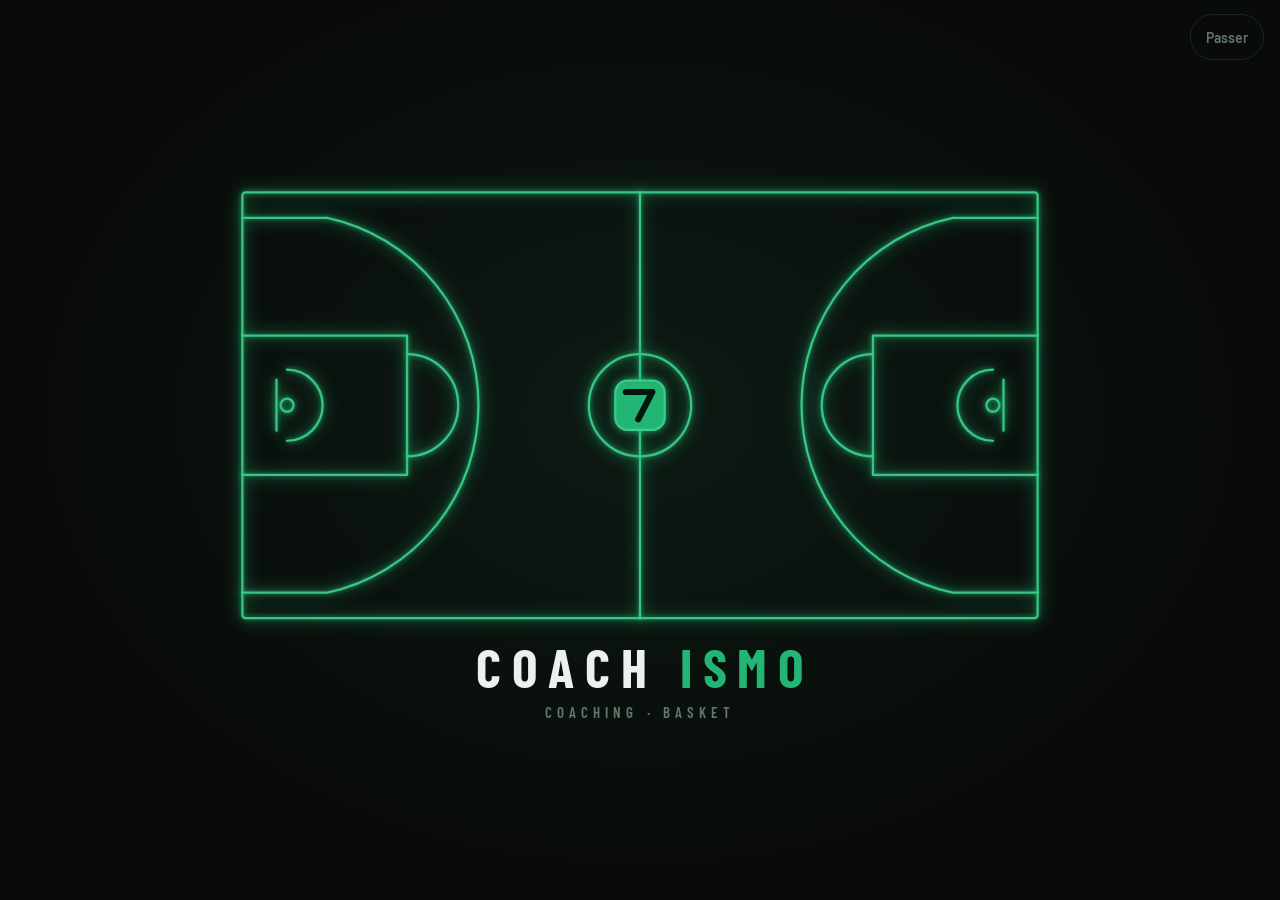
==== commit 287a09f1: "coach-ismo1C v54" ====
--- a/index.html
+++ b/index.html
@@ -10,6 +10,32 @@
   <link rel="stylesheet" href="style.css">
 </head>
 <body>
+<div id="splash" class="run" hidden><button class="skip" id="skipIntro" type="button">Passer</button>
+<div class="stage"><svg viewBox="0 20 930 520" aria-hidden="true"><g class="glowcourt court">
+<!-- terrain FIBA 28 x 15 m : raquette 4,9 x 5,8 m, lancer franc r 1,8 m, 3 points à 6,75 m du panier -->
+<rect class="neon n1" pathLength="1" x="14" y="38.5" width="902" height="483" rx="4"/>
+<path class="neon n2" pathLength="1" d="M465 38.5V521.5"/><circle class="neon n2" pathLength="1" cx="465" cy="280" r="58"/>
+<path class="neon n3" pathLength="1" d="M14 201H200.8V359H14"/><path class="neon n3" pathLength="1" d="M916 201H729.2V359H916"/>
+<path class="neon n3" pathLength="1" d="M200.8 222A58 58 0 0 1 200.8 338"/><path class="neon n3" pathLength="1" d="M729.2 222A58 58 0 0 0 729.2 338"/>
+<path class="neon n4" pathLength="1" d="M14 67.5H110.3A217.4 217.4 0 0 1 110.3 492.5H14"/><path class="neon n4" pathLength="1" d="M916 67.5H819.7A217.4 217.4 0 0 0 819.7 492.5H916"/>
+<path class="neon n4" pathLength="1" d="M64.7 239.7A40.3 40.3 0 0 1 64.7 320.3"/><path class="neon n4" pathLength="1" d="M865.3 239.7A40.3 40.3 0 0 0 865.3 320.3"/>
+<circle class="neon n4" pathLength="1" cx="64.7" cy="280" r="7.4"/><circle class="neon n4" pathLength="1" cx="865.3" cy="280" r="7.4"/>
+<path class="neon n4" pathLength="1" d="M52.7 251V309"/><path class="neon n4" pathLength="1" d="M877.3 251V309"/>
+</g>
+<rect class="badge" pathLength="1" x="437" y="252" width="56" height="56" rx="14"/>
+<path class="seven pop" pathLength="1" d="M449 265H479L463 296"/>
+<circle class="wave" cx="465" cy="280" r="36"/><circle class="wave w2" cx="465" cy="280" r="36"/><circle class="wave w3" cx="465" cy="280" r="36"/>
+<g class="ball"><circle cx="465" cy="280" r="17" fill="#e8742c"/><path d="M448 280h34M465 263v34M453 268q12 12 0 24M477 268q-12 12 0 24" stroke="#080b09" stroke-width="1.6" fill="none"/></g>
+</svg><div class="word" id="introWord"></div><div class="sub">COACHING · BASKET</div></div></div>
+<script>
+(function(){var s=document.getElementById("splash");if(!s)return;var k="ismo_intro_at",now=Date.now(),last=0;try{last=+localStorage.getItem(k)||0}catch(e){}
+if(now-last<20*60*1000){s.remove();return}
+try{localStorage.setItem(k,String(now))}catch(e){}
+var w=document.getElementById("introWord");w.innerHTML="COACH ISMO".split("").map(function(c,i){return '<span class="'+(i>5?"b":"")+'" style="--i:'+i+'">'+(c===" "?"&nbsp;":c)+"</span>"}).join("");
+s.hidden=false;var done=false;function end(){if(done)return;done=true;s.classList.add("out");setTimeout(function(){s.remove()},700)}
+s.addEventListener("click",end);setTimeout(end,5400)})();
+</script>
+
   <section id="login" class="login hidden">
     <div class="login-7" aria-hidden="true">7</div>
     <div class="login-panel">
@@ -82,6 +108,8 @@
 <script src="routines.js"></script>
 <script src="missions.js"></script>
 <script src="boxscore.js"></script>
+<script src="bilan.js"></script>
+<script src="fiche.js"></script>
 <script src="standings.js"></script>
 <script src="live.js"></script>
 <script src="scores.js"></script>
--- a/style.css
+++ b/style.css
@@ -425,3 +425,91 @@
 .scrow { display:flex; align-items:center; gap:12px; } .scrow.mine { background:var(--green-soft); border-radius:10px; }
 .scd { width:84px; flex:none; font-size:.85rem; } .sct { flex:1; min-width:0; } .sct > div { overflow:hidden; text-overflow:ellipsis; white-space:nowrap; }
 .scs { display:flex; align-items:center; gap:8px; flex:none; }
+
+/* ---------- v45 : rythme et respiration (espacements réguliers, ni trop serré ni trop vide) ---------- */
+.card + .card, .card + .tbl, .card + .row, .card + .btns, .card + .kpis, .card + details, .card + .subcard, .card + p { margin-top:16px; }
+.accL, .accR { display:flex; flex-direction:column; gap:16px; min-width:0; }
+.accL > h3, .accR > h3 { margin:8px 0 -6px; }
+.accL > .hero { margin-bottom:0; }
+h3 { margin:22px 0 10px; }
+.btns { gap:10px; } .btns.wrap { gap:10px; margin:14px 0; }
+.card > h3.tight + .sub, .card > .row + .sub { margin-top:6px; }
+.card .sub + label, .card .sub + .field { margin-top:14px; }
+.card p.sub { margin:6px 0 10px; }
+.card .item:last-child { border-bottom:0; }
+details.mini { margin:14px 0; } details.mini[open] > summary { margin-bottom:8px; }
+.subcard { margin:14px 0; }
+.stats th, .stats td { padding:9px 8px; }
+.scg { padding:16px 2px 4px; }
+.scrow { padding:12px 8px; }
+.tiles { gap:14px; }
+.item { padding:14px 8px; }
+@media (max-width:640px) {
+  .card { padding:16px; } .accL, .accR { gap:14px; }
+  .row h2 { font-size:1.8rem; } h3 { margin:18px 0 8px; }
+  .item { padding:12px 4px; } .stats th, .stats td { padding:8px 6px; }
+}
+@media (max-width:900px) {
+  .nav { overflow-x:auto; scrollbar-width:none; gap:2px; } .nav::-webkit-scrollbar { display:none; }
+  .nav button { flex:0 0 auto; width:auto; min-width:76px; }
+}
+
+@media (max-width:640px) { .sct > div { white-space:normal; } .scd { width:70px; } }
+.sct > div + div { margin-top:4px; }
+.themehead { margin:22px 0 8px; } .themehead .sub { font-weight:400; font-size:.9rem; }
+
+.trow { display:flex; align-items:center; gap:12px; margin:10px 0; } .trow .tlab { width:140px; flex:none; font-weight:600; } .trow select { flex:1; min-width:0; }
+@media (max-width:640px) { .trow { flex-wrap:wrap; } .trow .tlab { width:100%; } }
+.warnline{color:#e8b04a;font-size:13px;line-height:1.45;margin:6px 0 12px}
+
+/* ---- Bilan de match ---- */
+.bhead{display:flex;align-items:center;gap:16px;padding-bottom:14px;border-bottom:2px solid #157a4e;margin-bottom:6px} .blogo{width:72px;height:72px;object-fit:contain} .bmid{flex:1;min-width:0} .bmid h1{margin:0 0 4px}
+.bscore{text-align:center;padding:8px 16px;border-radius:12px;background:#eef3f0} .bscore b{display:block;font-size:1.9rem;line-height:1.1} .bscore span{font-size:.85rem;color:#5b6b61} .bscore.w b{color:#157a4e} .bscore.l b{color:#b4382f}
+.bchart{width:100%;max-width:560px;height:auto;display:block} .blegend{display:flex;gap:8px;align-items:center;font-size:.85rem;color:#5b6b61} .blegend i{width:12px;height:12px;border-radius:3px;display:inline-block;margin-left:10px} .blegend i.g{background:#157a4e;margin-left:0} .blegend i.o{background:#aab5ae}
+.bkpis{display:flex;flex-wrap:wrap;gap:12px;margin:16px 0} .bkpis div{flex:1 1 120px;padding:10px 12px;border:1px solid #d8e2dc;border-radius:10px;text-align:center} .bkpis b{display:block;font-size:1.4rem} .bkpis span{font-size:.8rem;color:#5b6b61}
+.bblock{margin:10px 0;padding:10px 14px;border-left:4px solid #157a4e;background:#f4f8f5;break-inside:avoid} .bblock h4{margin:0 0 4px}
+.paper .strong{color:#0f1f17;font-weight:700} .paper table td,.paper table th{color:#1d2a22}
+.bcols{display:grid;grid-template-columns:1fr 1fr;gap:12px} @media (max-width:600px){.bcols{grid-template-columns:1fr}}
+.ovw .trend{margin:10px 0 4px;font-weight:600} .ovw .trend.up{color:#23b574} .ovw .trend.dn{color:#e0a02a} .ovw .trend.eq{color:var(--text)}
+.paper .bhead{margin-top:0} .paper .bkpis b{color:#0f1f17}
+
+/* ---- Animation d'ouverture ---- */
+#splash[hidden]{display:none}
+
+#splash{font-family:var(--num);color:var(--text);position:fixed;z-index:99999;inset:0;display:grid;place-items:center;background:radial-gradient(ellipse at 50% 46%,#0d1a13 0%,var(--bg) 66%);transition:opacity .6s ease,transform .6s ease}
+#splash.out{opacity:0;transform:scale(1.05);pointer-events:none}
+#splash .stage{width:min(94vw,820px);text-align:center}
+#splash svg{width:100%;height:auto;display:block;overflow:visible}
+.neon{fill:none;stroke:var(--green-hi);stroke-width:2.6;stroke-linecap:round;stroke-linejoin:round;filter:drop-shadow(0 0 3px var(--green)) drop-shadow(0 0 9px rgba(35,181,116,.75));
+  stroke-dasharray:1;stroke-dashoffset:1;opacity:.95}
+.run .n1{animation:draw 1.3s .15s cubic-bezier(.55,.1,.25,1) forwards}
+.run .n2{animation:draw 1s .5s cubic-bezier(.55,.1,.25,1) forwards}
+.run .n3{animation:draw .9s .75s cubic-bezier(.55,.1,.25,1) forwards}
+.run .n4{animation:draw .8s 1s cubic-bezier(.55,.1,.25,1) forwards}
+@keyframes draw{to{stroke-dashoffset:0}}
+.flicker{animation:none}.run .court{animation:flick .5s .05s steps(1) 1}
+@keyframes flick{0%{opacity:0}30%{opacity:1}45%{opacity:.3}60%{opacity:1}}
+/* le 7 : se trace dans le rond central puis se remplit */
+.seven{fill:rgba(35,181,116,0);stroke:var(--green-hi);stroke-width:7;stroke-linecap:round;stroke-linejoin:round;stroke-dasharray:1;stroke-dashoffset:1;filter:drop-shadow(0 0 4px var(--green)) drop-shadow(0 0 14px rgba(35,181,116,.8))}
+.run .seven{animation:draw .9s 1.45s cubic-bezier(.5,.1,.3,1) forwards}
+.badge{fill:rgba(35,181,116,0);stroke:var(--green-hi);stroke-width:2.4;stroke-dasharray:1;stroke-dashoffset:1;filter:drop-shadow(0 0 5px var(--green))}
+
+.ball{opacity:0;transform-box:fill-box;transform-origin:center}
+.run .ball{animation:drop 1.15s 2.25s cubic-bezier(.33,.1,.55,1) forwards}
+@keyframes drop{0%{opacity:1;transform:translateY(-330px) scale(.8)}40%{opacity:1;transform:translateY(0) scale(1)}58%{opacity:1;transform:translateY(-62px)}74%{opacity:1;transform:translateY(0)}86%{opacity:1;transform:translateY(-16px)}100%{opacity:0;transform:translateY(0) scale(.7)}}
+.wave{fill:none;stroke:var(--green-hi);stroke-width:3;opacity:0;transform-box:fill-box;transform-origin:center;filter:drop-shadow(0 0 6px var(--green))}
+.run .wave{animation:wave 1.4s 2.62s ease-out forwards}.run .w2{animation-delay:2.85s}.run .w3{animation-delay:3.08s}
+@keyframes wave{0%{opacity:.9;transform:scale(.25);stroke-width:4}100%{opacity:0;transform:scale(5.2);stroke-width:1}}
+.run .seven{} .run .pop{animation:draw .9s 1.45s cubic-bezier(.5,.1,.3,1) forwards,fill .5s 2.75s ease forwards}.run .badge{animation:draw .7s 1.35s ease forwards,bfill .5s 2.75s ease forwards}
+@keyframes fill{to{stroke:#03160c;filter:none}}@keyframes bfill{to{fill:#23b574}}
+.run .glowcourt{animation:flash .9s 2.65s ease}
+@keyframes flash{40%{filter:brightness(1.9)}}
+.word{margin-top:6px;font-weight:700;letter-spacing:.2em;font-size:clamp(30px,7vw,54px);padding-left:.2em;line-height:1}
+.word span{display:inline-block;opacity:0;transform:translateY(16px);filter:blur(6px)}
+.word .b{color:var(--green)}
+.run .word span{animation:rise .6s cubic-bezier(.2,.8,.2,1) forwards;animation-delay:calc(3.0s + var(--i)*.06s)}
+@keyframes rise{to{opacity:1;transform:none;filter:none}}
+.sub{margin-top:8px;color:var(--dim);font-size:15px;letter-spacing:.34em;opacity:0}
+.run .sub{animation:fade .7s 3.6s forwards}@keyframes fade{to{opacity:1}}
+#splash .skip{position:fixed;top:14px;right:16px;color:var(--dim);font:600 14px var(--ui);background:none;border:1px solid #1c2620;border-radius:999px;padding:7px 15px}
+@media (prefers-reduced-motion:reduce){.run *{animation-duration:.01s!important;animation-delay:0s!important}}
